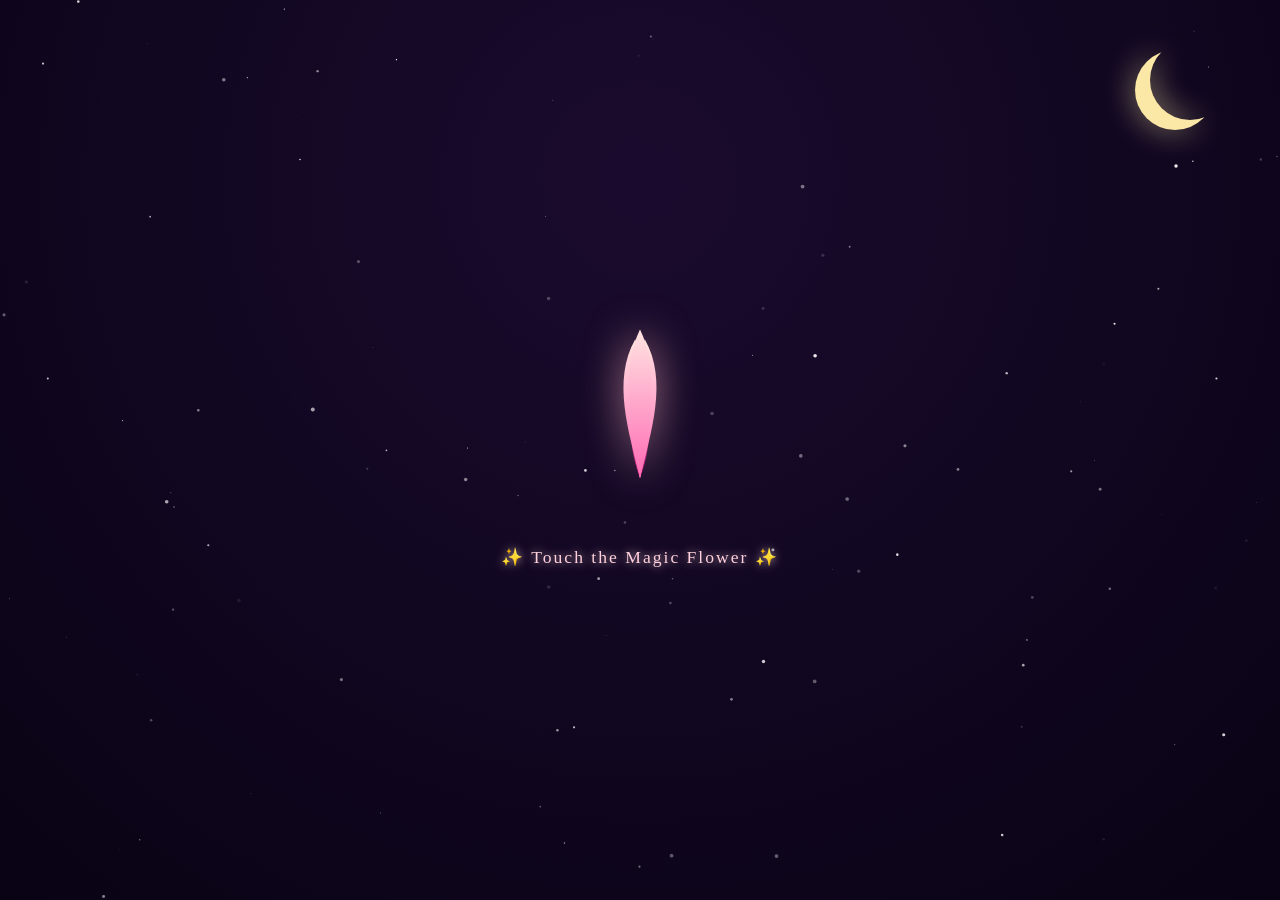
==== f2.html @ 507067a1 "Create f2.html" ====
<!DOCTYPE html>
<html lang="en">
<head>
    <meta charset="UTF-8">
    <meta name="viewport" content="width=device-width, initial-scale=1.0">
    <title>Enchanted Garden Birthday</title>
    <style>
        * {
            margin: 0;
            padding: 0;
            box-sizing: border-box;
            user-select: none;
        }

        body {
            background: radial-gradient(circle at 50% 20%, #1a0b2e, #090314);
            height: 100vh;
            overflow: hidden;
            font-family: 'Georgia', serif;
            color: #fff;
            display: flex;
            justify-content: center;
            align-items: center;
        }

        canvas {
            position: absolute;
            top: 0;
            left: 0;
            width: 100%;
            height: 100%;
            z-index: 1;
            pointer-events: none;
        }

        /* Moon */
        .moon {
            position: absolute;
            top: 40px;
            right: 50px;
            width: 80px;
            height: 80px;
            border-radius: 50%;
            box-shadow: -15px 10px 0 0 #fbe8a6;
            filter: drop-shadow(0 0 15px rgba(251, 232, 166, 0.6));
            cursor: pointer;
            transition: filter 0.5s ease, transform 0.3s ease;
            z-index: 2;
        }
        .moon:hover { transform: scale(1.1); }

        /* Scene Container */
        .container {
            position: relative;
            z-index: 10;
            text-align: center;
            max-width: 600px;
            padding: 20px;
        }

        /* Lotus Flower Container */
        .lotus-wrapper {
            position: relative;
            cursor: pointer;
            display: inline-block;
            margin-bottom: 20px;
        }

        .lotus-svg {
            width: 220px;
            height: 220px;
            filter: drop-shadow(0 0 20px rgba(255, 182, 193, 0.6));
            animation: breathe 3s infinite ease-in-out;
            transition: filter 0.8s ease;
        }

        @keyframes breathe {
            0%, 100% { transform: scale(1); filter: drop-shadow(0 0 15px rgba(255, 182, 193, 0.5)); }
            50% { transform: scale(1.03); filter: drop-shadow(0 0 28px rgba(255, 192, 203, 0.8)); }
        }

        /* Organic Blooming Layer Animations */
        .petal {
            transform-origin: 100px 150px;
            transition: transform 2.2s cubic-bezier(0.25, 1, 0.5, 1), opacity 1.5s ease;
        }

        /* Closed bud positions (Default initial state) */
        .petal-left-outer  { transform: rotate(18deg) scaleX(0.4); }
        .petal-right-outer { transform: rotate(-18deg) scaleX(0.4); }
        .petal-left-mid    { transform: rotate(12deg) scaleX(0.5); }
        .petal-right-mid   { transform: rotate(-12deg) scaleX(0.5); }
        .petal-left-inner  { transform: rotate(6deg) scaleX(0.7); }
        .petal-right-inner { transform: rotate(-6deg) scaleX(0.7); }
        .petal-center      { transform: scaleX(0.8); }

        .lotus-core {
            opacity: 0;
            transform-origin: 100px 140px;
            transform: scale(0.2);
            transition: transform 2s ease 0.8s, opacity 1.5s ease 0.8s;
        }

        /* Fully Open Bloom States */
        .blooming .petal-left-outer  { transform: rotate(-55deg) scale(1.05); }
        .blooming .petal-right-outer { transform: rotate(55deg) scale(1.05); }
        .blooming .petal-left-mid    { transform: rotate(-35deg) scale(1.02); }
        .blooming .petal-right-mid   { transform: rotate(35deg) scale(1.02); }
        .blooming .petal-left-inner  { transform: rotate(-18deg) scale(1); }
        .blooming .petal-right-inner { transform: rotate(18deg) scale(1); }
        .blooming .petal-center      { transform: scale(0.95); }
        .blooming .lotus-core        { opacity: 1; transform: scale(1); }

        .blooming {
            animation: none;
            filter: drop-shadow(0 0 35px rgba(255, 105, 180, 0.9)) !important;
        }

        .tap-prompt {
            font-size: 1.1rem;
            letter-spacing: 2px;
            color: #ffd1dc;
            text-shadow: 0 0 10px rgba(255, 209, 220, 0.8);
            margin-top: 10px;
            animation: pulseText 2s infinite;
        }

        @keyframes pulseText {
            0%, 100% { opacity: 0.5; }
            50% { opacity: 1; }
        }

        /* Text Reveals */
        .fairy-message {
            display: none;
            font-size: 1.3rem;
            font-style: italic;
            color: #ffe4e1;
            text-shadow: 0 0 12px rgba(255, 182, 193, 0.9);
            margin-top: 20px;
            line-height: 1.6;
        }

        .wish-text {
            display: none;
            font-size: 2rem;
            color: #fff0f5;
            text-shadow: 0 0 20px #ff69b4, 0 0 30px #ff1493;
            margin: 20px 0;
        }

        .final-quote {
            display: none;
            font-size: 1.1rem;
            color: #e6e6fa;
            font-style: italic;
            margin-top: 15px;
            line-height: 1.5;
        }

        .next-btn {
            display: none;
            margin-top: 30px;
            padding: 12px 30px;
            background: linear-gradient(45deg, #ffb6c1, #ff69b4);
            border: none;
            border-radius: 25px;
            color: #fff;
            font-size: 1rem;
            font-weight: bold;
            cursor: pointer;
            box-shadow: 0 0 15px rgba(255, 105, 180, 0.6);
            transition: transform 0.2s, box-shadow 0.2s;
            text-decoration: none;
        }
        .next-btn:hover {
            transform: scale(1.05);
            box-shadow: 0 0 25px rgba(255, 105, 180, 0.9);
        }
    </style>
</head>
<body>

    <div class="moon" id="moon" onclick="triggerMoonGlow()"></div>
    <canvas id="canvas"></canvas>

    <div class="container">
        <!-- Interactive Layered SVG Lotus -->
        <div class="lotus-wrapper" id="lotusWrapper" onclick="openLotus()">
            <svg class="lotus-svg" id="lotusSvg" viewBox="0 0 200 200" fill="none" xmlns="http://www.w3.org/2000/svg">
                <defs>
                    <linearGradient id="petalGradOuter" x1="0%" y1="0%" x2="0%" y2="100%">
                        <stop offset="0%" stop-color="#ffb6c1" />
                        <stop offset="100%" stop-color="#c71585" />
                    </linearGradient>
                    <linearGradient id="petalGradMid" x1="0%" y1="0%" x2="0%" y2="100%">
                        <stop offset="0%" stop-color="#ffc0cb" />
                        <stop offset="100%" stop-color="#db7093" />
                    </linearGradient>
                    <linearGradient id="petalGradInner" x1="0%" y1="0%" x2="0%" y2="100%">
                        <stop offset="0%" stop-color="#ffe4e1" />
                        <stop offset="100%" stop-color="#ff69b4" />
                    </linearGradient>
                    <radialGradient id="coreGlow" cx="50%" cy="50%" r="50%">
                        <stop offset="0%" stop-color="#fff7a1" />
                        <stop offset="70%" stop-color="#ffd700" />
                        <stop offset="100%" stop-color="#ff8c00" />
                    </radialGradient>
                </defs>

                <!-- Core Glowing Seed Pod -->
                <circle class="lotus-core" cx="100" cy="135" r="18" fill="url(#coreGlow)" filter="drop-shadow(0 0 8px #ffd700)"/>

                <!-- Outer Layer Petals -->
                <path class="petal petal-left-outer" d="M100 150 C60 130, 20 100, 35 50 C65 60, 90 100, 100 150 Z" fill="url(#petalGradOuter)" opacity="0.85"/>
                <path class="petal petal-right-outer" d="M100 150 C140 130, 180 100, 165 50 C135 60, 110 100, 100 150 Z" fill="url(#petalGradOuter)" opacity="0.85"/>

                <!-- Middle Layer Petals -->
                <path class="petal petal-left-mid" d="M100 150 C70 120, 35 80, 55 35 C80 50, 95 90, 100 150 Z" fill="url(#petalGradMid)" opacity="0.9"/>
                <path class="petal petal-right-mid" d="M100 150 C130 120, 165 80, 145 35 C120 50, 105 90, 100 150 Z" fill="url(#petalGradMid)" opacity="0.9"/>

                <!-- Inner Layer Petals -->
                <path class="petal petal-left-inner" d="M100 150 C80 110, 50 65, 75 25 C90 45, 98 85, 100 150 Z" fill="url(#petalGradInner)" />
                <path class="petal petal-right-inner" d="M100 150 C120 110, 150 65, 125 25 C110 45, 102 85, 100 150 Z" fill="url(#petalGradInner)" />

                <!-- Center Center Petal -->
                <path class="petal petal-center" d="M100 150 C88 100, 78 50, 100 15 C122 50, 112 100, 100 150 Z" fill="url(#petalGradInner)" />
            </svg>
            <div class="tap-prompt" id="promptText">✨ Touch the Magic Flower ✨</div>
        </div>

        <!-- Dynamic Content Reveal -->
        <div class="fairy-message" id="fairyMsg">🧚 "Come with me... I have a surprise for you."</div>
        <div class="wish-text" id="wishText">Happy Birthday, Beautiful Soul 💖<br><span style="font-size: 1.5rem;">🌸✨</span></div>
        <div class="final-quote" id="finalQuote">
            "Some flowers bloom because of spring.<br>
            But today, the world blooms because of you."
        </div>

        <div>
            <a href="female.html" class="next-btn" id="nextBtn">Visit Birthday Cake 🎂 ➔</a>
        </div>
    </div>

    <script>
        const canvas = document.getElementById('canvas');
        const ctx = canvas.getContext('2d');
        let particles = [];

        function resizeCanvas() {
            canvas.width = window.innerWidth;
            canvas.height = window.innerHeight;
        }
        window.addEventListener('resize', resizeCanvas);
        resizeCanvas();

        class Particle {
            constructor(x, y, color, speedX, speedY, size) {
                this.x = x || Math.random() * canvas.width;
                this.y = y || Math.random() * canvas.height;
                this.color = color || '#ffffff';
                this.speedX = speedX || (Math.random() - 0.5) * 0.5;
                this.speedY = speedY || (Math.random() - 0.5) * 0.5;
                this.size = size || Math.random() * 2;
                this.alpha = Math.random();
            }
            update() {
                this.x += this.speedX;
                this.y += this.speedY;
                if (this.x < 0 || this.x > canvas.width) this.speedX *= -1;
                if (this.y < 0 || this.y > canvas.height) this.speedY *= -1;
            }
            draw() {
                ctx.save();
                ctx.globalAlpha = this.alpha;
                ctx.fillStyle = this.color;
                ctx.beginPath();
                ctx.arc(this.x, this.y, this.size, 0, Math.PI * 2);
                ctx.fill();
                ctx.restore();
            }
        }

        // Init Background Stars
        for (let i = 0; i < 120; i++) {
            particles.push(new Particle());
        }

        function animate() {
            ctx.clearRect(0, 0, canvas.width, canvas.height);
            particles.forEach(p => {
                p.update();
                p.draw();
            });
            requestAnimationFrame(animate);
        }
        animate();

        // Tap Sparkle Effect
        window.addEventListener('pointerdown', (e) => {
            for (let i = 0; i < 6; i++) {
                particles.push(new Particle(
                    e.clientX, e.clientY, 
                    '#ffd1dc', 
                    (Math.random() - 0.5) * 3, 
                    (Math.random() - 0.5) * 3, 
                    Math.random() * 3 + 1
                ));
            }
        });

        // Trigger Flower Bloom Transition
        let bloomed = false;
        function openLotus() {
            if (bloomed) return;
            bloomed = true;

            const lotusSvg = document.getElementById('lotusSvg');
            lotusSvg.classList.add('blooming');

            // Burst Fairy Dust Particles from Flower Center
            const rect = lotusSvg.getBoundingClientRect();
            const centerX = rect.left + rect.width / 2;
            const centerY = rect.top + rect.height / 2;

            for (let i = 0; i < 65; i++) {
                particles.push(new Particle(
                    centerX, centerY, 
                    '#ffd700', 
                    (Math.random() - 0.5) * 9, 
                    (Math.random() - 0.5) * 9, 
                    Math.random() * 4 + 1.5
                ));
            }

            document.getElementById('promptText').style.display = 'none';
            const fairyMsg = document.getElementById('fairyMsg');
            fairyMsg.style.display = 'block';

            setTimeout(() => {
                fairyMsg.style.display = 'none';
                document.getElementById('wishText').style.display = 'block';
                document.getElementById('finalQuote').style.display = 'block';
                document.getElementById('nextBtn').style.display = 'inline-block';
            }, 3800);
        }

        function triggerMoonGlow() {
            const moon = document.getElementById('moon');
            moon.style.filter = 'drop-shadow(0 0 35px #fff0f5)';
            setTimeout(() => {
                moon.style.filter = 'drop-shadow(0 0 15px rgba(251, 232, 166, 0.6))';
            }, 1500);
        }
    </script>
</body>
</html>
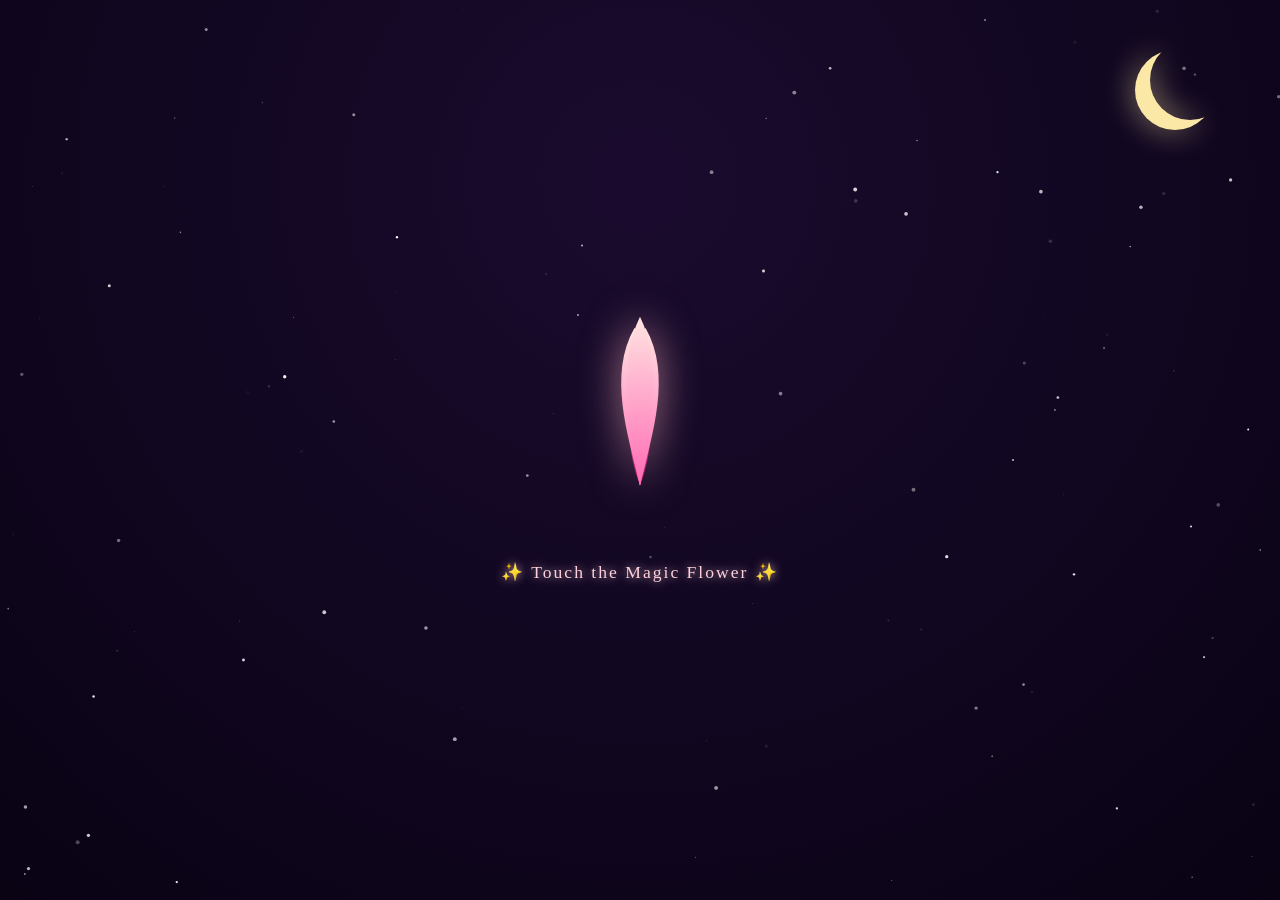
==== commit 6b0ece66: "Update f2.html" ====
--- a/f2.html
+++ b/f2.html
@@ -3,7 +3,7 @@
 <head>
     <meta charset="UTF-8">
     <meta name="viewport" content="width=device-width, initial-scale=1.0">
-    <title>Enchanted Garden Birthday</title>
+    <title>Birthday @aftab._.sunny</title>
     <style>
         * {
             margin: 0;
@@ -67,8 +67,8 @@
         }
 
         .lotus-svg {
-            width: 220px;
-            height: 220px;
+            width: 330px;
+            height: 250px;
             filter: drop-shadow(0 0 20px rgba(255, 182, 193, 0.6));
             animation: breathe 3s infinite ease-in-out;
             transition: filter 0.8s ease;
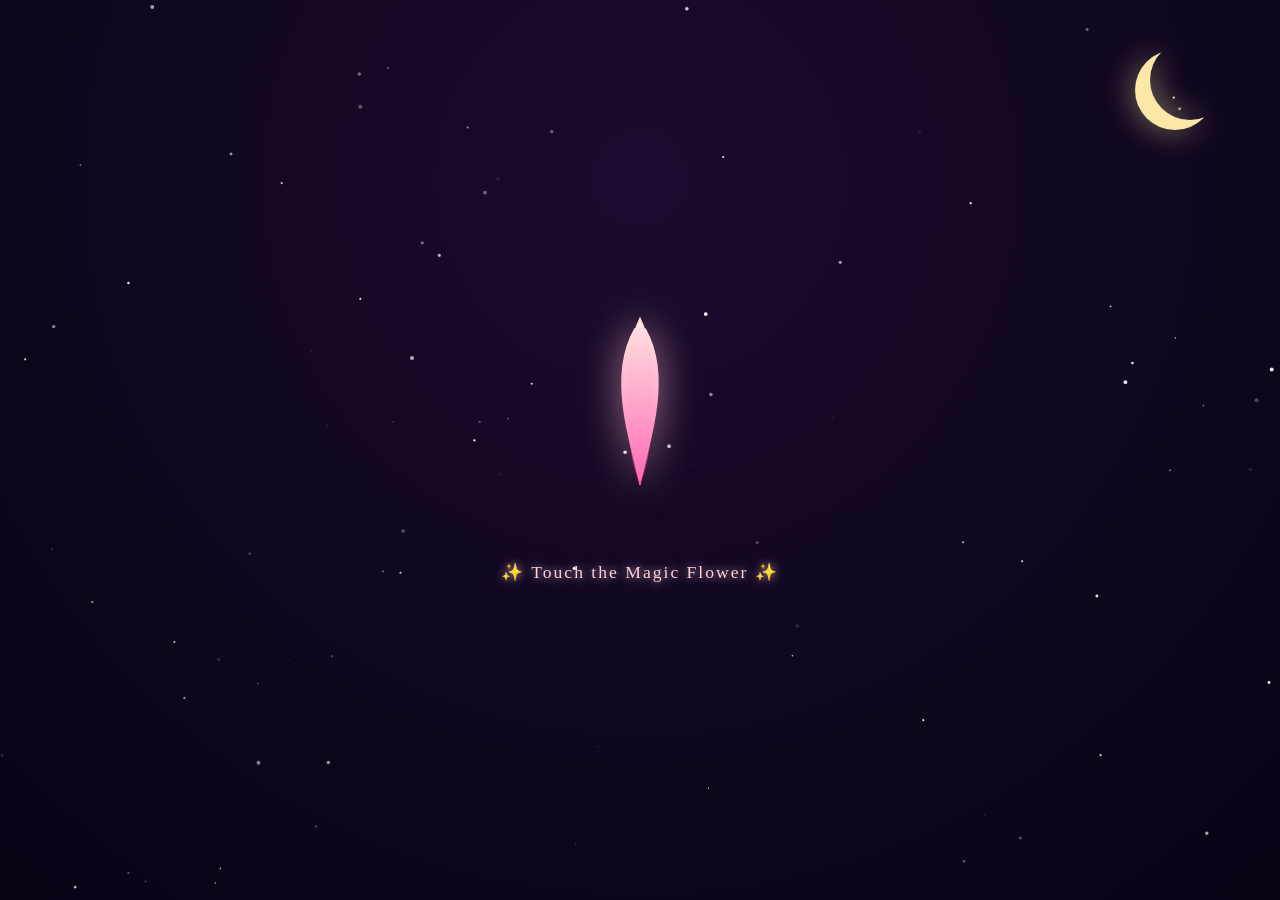
==== commit 488d697e: "Update f2.html" ====
--- a/f2.html
+++ b/f2.html
@@ -130,7 +130,7 @@
             50% { opacity: 1; }
         }
 
-        /* Text Reveals */
+        /* Text Reveals & Transitions */
         .fairy-message {
             display: none;
             font-size: 1.3rem;
@@ -139,6 +139,8 @@
             text-shadow: 0 0 12px rgba(255, 182, 193, 0.9);
             margin-top: 20px;
             line-height: 1.6;
+            opacity: 1;
+            transition: opacity 0.3s ease; /* Fast fade out transition */
         }
 
         .wish-text {
@@ -147,6 +149,7 @@
             color: #fff0f5;
             text-shadow: 0 0 20px #ff69b4, 0 0 30px #ff1493;
             margin: 20px 0;
+            animation: fadeIn 0.5s ease-in-out forwards;
         }
 
         .final-quote {
@@ -156,6 +159,7 @@
             font-style: italic;
             margin-top: 15px;
             line-height: 1.5;
+            animation: fadeIn 0.5s ease-in-out forwards;
         }
 
         .next-btn {
@@ -172,10 +176,16 @@
             box-shadow: 0 0 15px rgba(255, 105, 180, 0.6);
             transition: transform 0.2s, box-shadow 0.2s;
             text-decoration: none;
+            animation: fadeIn 0.5s ease-in-out forwards;
         }
         .next-btn:hover {
             transform: scale(1.05);
             box-shadow: 0 0 25px rgba(255, 105, 180, 0.9);
+        }
+
+        @keyframes fadeIn {
+            from { opacity: 0; transform: translateY(10px); }
+            to { opacity: 1; transform: translateY(0); }
         }
     </style>
 </head>
@@ -337,12 +347,16 @@
             const fairyMsg = document.getElementById('fairyMsg');
             fairyMsg.style.display = 'block';
 
+            // Reduced time to 1200ms (1.2 seconds) for a fast reveal
             setTimeout(() => {
-                fairyMsg.style.display = 'none';
-                document.getElementById('wishText').style.display = 'block';
-                document.getElementById('finalQuote').style.display = 'block';
-                document.getElementById('nextBtn').style.display = 'inline-block';
-            }, 3800);
+                fairyMsg.style.opacity = '0';
+                setTimeout(() => {
+                    fairyMsg.style.display = 'none';
+                    document.getElementById('wishText').style.display = 'block';
+                    document.getElementById('finalQuote').style.display = 'block';
+                    document.getElementById('nextBtn').style.display = 'inline-block';
+                }, 200);
+            }, 1200);
         }
 
         function triggerMoonGlow() {
